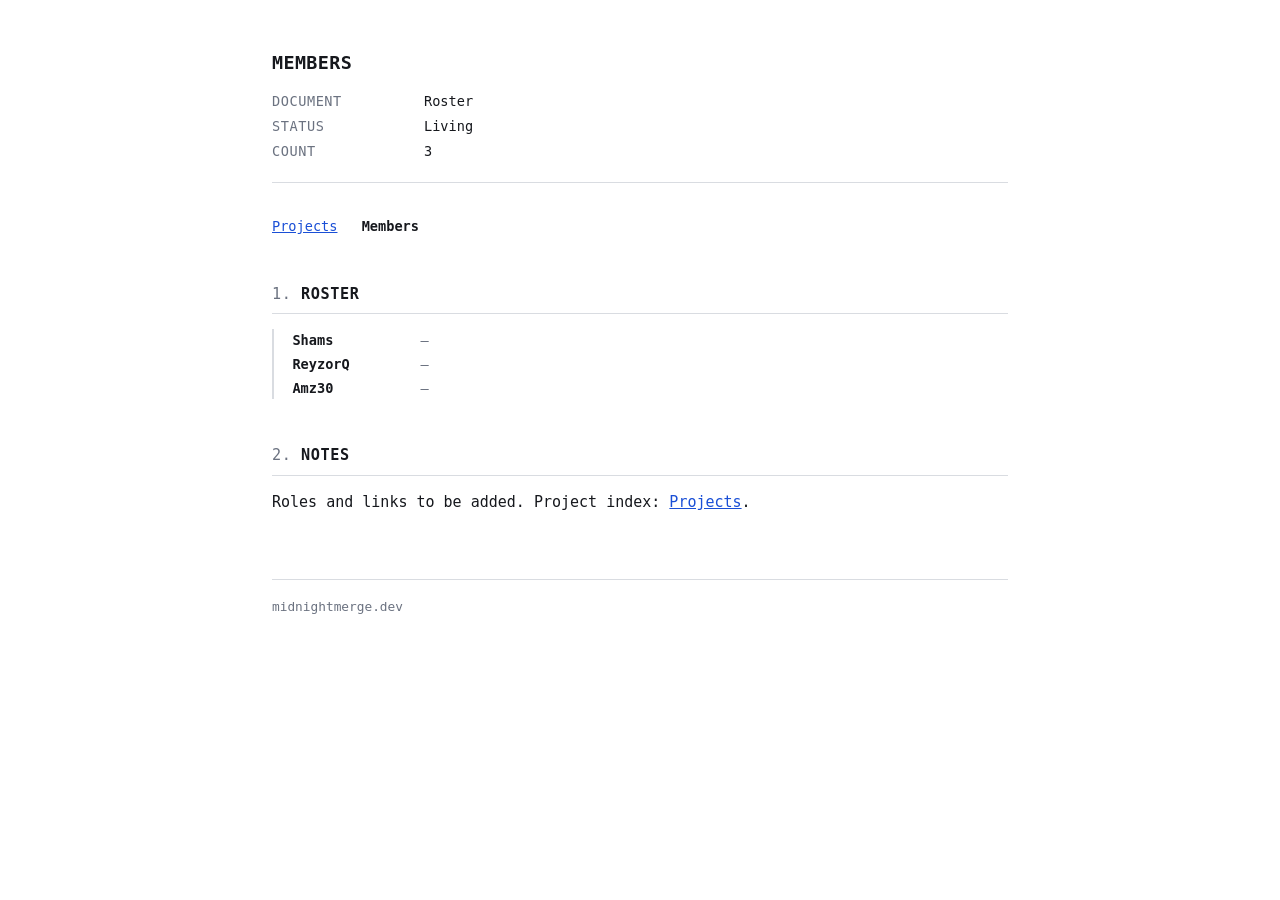
==== members.html @ 2dbbf116 "Add spec-style static site for midnightmerge.dev Project index and members roster as plain HTML/CSS," ====
<!doctype html>
<html lang="en">
<head>
<meta charset="utf-8">
<meta name="viewport" content="width=device-width, initial-scale=1">
<title>Members — Midnight Merge</title>
<meta name="description" content="Members of Midnight Merge.">
<link rel="stylesheet" href="style.css">
<link rel="icon" href="data:image/svg+xml,<svg xmlns='http://www.w3.org/2000/svg' viewBox='0 0 16 16'><text y='13' font-size='13'>🌒</text></svg>">
</head>
<body>
<main>

<header class="doc">
  <h1>Members</h1>
  <dl class="meta">
    <dt>Document</dt><dd>Roster</dd>
    <dt>Status</dt><dd>Living</dd>
    <dt>Count</dt><dd>3</dd>
  </dl>
</header>

<nav class="doc">
  <a href="/">Projects</a>
  <a href="/members.html" aria-current="page">Members</a>
</nav>

<h2><span class="num">1.</span>Roster</h2>
<div class="entry">
  <dl class="roster">
    <dt>Shams</dt><dd>—</dd>
    <dt>ReyzorQ</dt><dd>—</dd>
    <dt>Amz30</dt><dd>—</dd>
  </dl>
</div>

<h2><span class="num">2.</span>Notes</h2>
<p>Roles and links to be added. Project index: <a href="/">Projects</a>.</p>

<footer class="doc">
  midnightmerge.dev
</footer>

</main>
</body>
</html>
---- style.css ----
:root {
  --bg: #ffffff;
  --fg: #16181d;
  --muted: #6b7280;
  --rule: #d9dce1;
  --link: #1a4fd6;
  --accent: #7c3aed;
  --code-bg: #f4f5f7;
}

@media (prefers-color-scheme: dark) {
  :root {
    --bg: #0e0f12;
    --fg: #dfe2e8;
    --muted: #8b91a0;
    --rule: #2a2d34;
    --link: #8fb0ff;
    --accent: #b39bff;
    --code-bg: #191b20;
  }
}

* { box-sizing: border-box; }

body {
  background: var(--bg);
  color: var(--fg);
  font-family: ui-monospace, SFMono-Regular, "SF Mono", Menlo, Consolas, monospace;
  font-size: 15px;
  line-height: 1.65;
  margin: 0;
  padding: 3rem 1.25rem 6rem;
}

main {
  max-width: 46rem;
  margin: 0 auto;
}

a { color: var(--link); }
a:hover { text-decoration: none; }

header.doc {
  border-bottom: 1px solid var(--rule);
  padding-bottom: 1.25rem;
  margin-bottom: 2rem;
}

h1 {
  font-size: 1.15rem;
  font-weight: 700;
  letter-spacing: 0.02em;
  margin: 0 0 0.75rem;
  text-transform: uppercase;
}

dl.meta {
  display: grid;
  grid-template-columns: 8.5rem 1fr;
  gap: 0.15rem 1rem;
  margin: 0;
  color: var(--muted);
  font-size: 0.85rem;
}

dl.meta dt { text-transform: uppercase; letter-spacing: 0.04em; }
dl.meta dd { margin: 0; color: var(--fg); }

nav.doc {
  font-size: 0.85rem;
  margin-bottom: 2.5rem;
  color: var(--muted);
}

nav.doc a { margin-right: 1rem; }
nav.doc a[aria-current="page"] { color: var(--fg); text-decoration: none; font-weight: 700; }

h2 {
  font-size: 0.95rem;
  font-weight: 700;
  text-transform: uppercase;
  letter-spacing: 0.04em;
  margin: 2.75rem 0 0.9rem;
  padding-bottom: 0.4rem;
  border-bottom: 1px solid var(--rule);
}

h2 .num { color: var(--muted); margin-right: 0.6rem; font-weight: 400; }

h3 {
  font-size: 0.9rem;
  font-weight: 700;
  margin: 1.9rem 0 0.5rem;
}

h3 .num { color: var(--muted); margin-right: 0.6rem; font-weight: 400; }

p { margin: 0.6rem 0; }

.entry {
  margin: 0 0 0.5rem;
  padding-left: 1.15rem;
  border-left: 2px solid var(--rule);
}

.entry dl {
  display: grid;
  grid-template-columns: 7rem 1fr;
  gap: 0.1rem 1rem;
  margin: 0.5rem 0 0;
  font-size: 0.85rem;
}

.entry dl dt { color: var(--muted); text-transform: uppercase; letter-spacing: 0.04em; }
.entry dl dd { margin: 0; }

.status {
  display: inline-block;
  font-size: 0.72rem;
  letter-spacing: 0.06em;
  text-transform: uppercase;
  padding: 0.05rem 0.45rem;
  border: 1px solid currentColor;
  border-radius: 2px;
}

.status.available { color: #128a4a; }
.status.tbc { color: var(--muted); }
.status.internal { color: var(--accent); }

@media (prefers-color-scheme: dark) {
  .status.available { color: #48c98a; }
}

code {
  background: var(--code-bg);
  padding: 0.08rem 0.3rem;
  border-radius: 2px;
  font-size: 0.9em;
}

footer.doc {
  margin-top: 4rem;
  padding-top: 1rem;
  border-top: 1px solid var(--rule);
  color: var(--muted);
  font-size: 0.8rem;
}

@media (max-width: 34rem) {
  dl.meta, .entry dl { grid-template-columns: 1fr; gap: 0 0; }
  dl.meta dd, .entry dl dd { margin-bottom: 0.5rem; }
}

/* roster: names are the term, so keep them full-strength */
.entry dl.roster dt { color: var(--fg); text-transform: none; letter-spacing: 0; font-weight: 700; }
.entry dl.roster dd { color: var(--muted); }
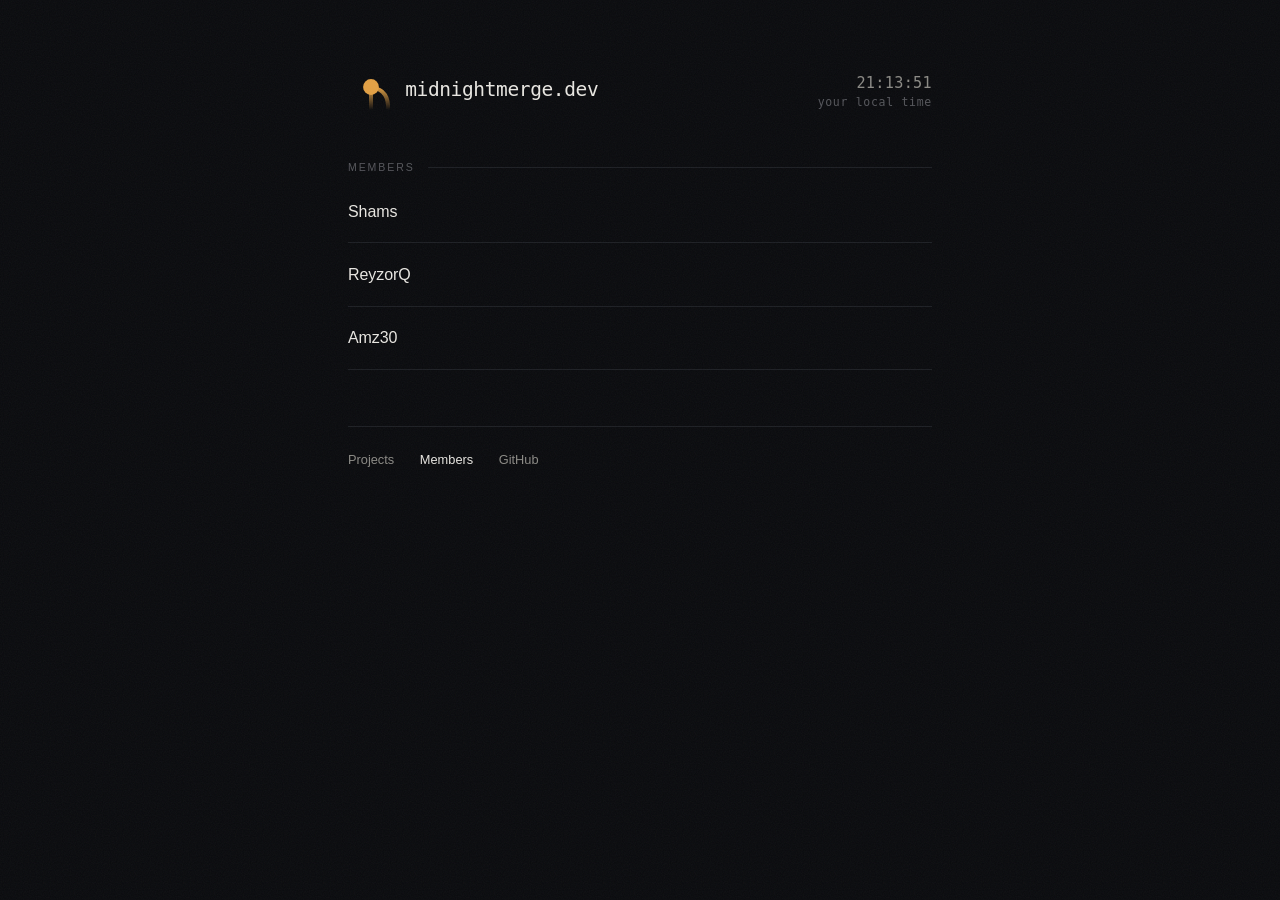
==== commit 0b24ba63: "Redesign site: midnight ledger layout, merge mark, live clock Replaces the spec-styled first pass. M" ====
--- a/members.html
+++ b/members.html
@@ -3,44 +3,70 @@
 <head>
 <meta charset="utf-8">
 <meta name="viewport" content="width=device-width, initial-scale=1">
+<meta name="color-scheme" content="dark">
 <title>Members — Midnight Merge</title>
-<meta name="description" content="Members of Midnight Merge.">
+<meta name="description" content="The people behind Midnight Merge.">
 <link rel="stylesheet" href="style.css">
-<link rel="icon" href="data:image/svg+xml,<svg xmlns='http://www.w3.org/2000/svg' viewBox='0 0 16 16'><text y='13' font-size='13'>🌒</text></svg>">
+<link rel="icon" type="image/svg+xml" href="/favicon.svg">
 </head>
 <body>
 <main>
 
-<header class="doc">
-  <h1>Members</h1>
-  <dl class="meta">
-    <dt>Document</dt><dd>Roster</dd>
-    <dt>Status</dt><dd>Living</dd>
-    <dt>Count</dt><dd>3</dd>
-  </dl>
-</header>
+  <header class="masthead">
+    <h1 class="brand">
+      <a class="wordmark" href="/">
+      <svg class="mark" width="46" height="46" viewBox="0 0 32 32" aria-hidden="true">
+        <defs>
+          <linearGradient id="mmFade" x1="0" y1="0.5" x2="0" y2="1">
+            <stop offset="0" stop-color="#fff"/>
+            <stop offset="1" stop-color="#fff" stop-opacity="0"/>
+          </linearGradient>
+          <mask id="mmMask"><rect width="32" height="32" fill="url(#mmFade)"/></mask>
+        </defs>
+        <g mask="url(#mmMask)" fill="none" stroke="currentColor" stroke-width="2.8">
+          <path d="M16 16V32"/>
+          <path d="M28 32C28 23.5 26 17.4 16 16.6"/>
+        </g>
+        <circle cx="16" cy="16" r="5.5" fill="currentColor"/>
+      </svg>
+      <span>midnightmerge.dev</span>
+      </a>
+    </h1>
+    <div class="clock mono" data-clock>
+      <span class="time">--:--:--</span>
+      <span class="note">your local time</span>
+    </div>
+  </header>
 
-<nav class="doc">
-  <a href="/">Projects</a>
-  <a href="/members.html" aria-current="page">Members</a>
-</nav>
 
-<h2><span class="num">1.</span>Roster</h2>
-<div class="entry">
-  <dl class="roster">
-    <dt>Shams</dt><dd>—</dd>
-    <dt>ReyzorQ</dt><dd>—</dd>
-    <dt>Amz30</dt><dd>—</dd>
-  </dl>
-</div>
+  <section>
+    <h2 class="label">Members</h2>
+    <ul class="list">
+      <li>
+        <div class="row">
+          <span class="name">Shams</span>
+        </div>
+      </li>
+      <li>
+        <div class="row">
+          <span class="name">ReyzorQ</span>
+        </div>
+      </li>
+      <li>
+        <div class="row">
+          <span class="name">Amz30</span>
+        </div>
+      </li>
+    </ul>
+  </section>
 
-<h2><span class="num">2.</span>Notes</h2>
-<p>Roles and links to be added. Project index: <a href="/">Projects</a>.</p>
-
-<footer class="doc">
-  midnightmerge.dev
-</footer>
+  <footer>
+    <a href="/">Projects</a>
+    <a href="/members.html" aria-current="page">Members</a>
+    <a href="https://github.com/midnight-merge">GitHub</a>
+  </footer>
 
 </main>
+<script src="clock.js"></script>
 </body>
 </html>
--- a/style.css
+++ b/style.css
@@ -1,157 +1,240 @@
+/* Midnight Merge — cold ink, warm lamp. Mono for data, sans for prose. */
+
 :root {
-  --bg: #ffffff;
-  --fg: #16181d;
-  --muted: #6b7280;
-  --rule: #d9dce1;
-  --link: #1a4fd6;
-  --accent: #7c3aed;
-  --code-bg: #f4f5f7;
-}
-
-@media (prefers-color-scheme: dark) {
-  :root {
-    --bg: #0e0f12;
-    --fg: #dfe2e8;
-    --muted: #8b91a0;
-    --rule: #2a2d34;
-    --link: #8fb0ff;
-    --accent: #b39bff;
-    --code-bg: #191b20;
-  }
+  --ink:    #0a0b0e;
+  --raised: #101216;
+  --text:   #e9e7e2;   /* warm off-white, not pure */
+  --muted:  #8b8a85;
+  --faint:  #55565b;
+  --rule:   #1d1f24;
+  --amber:  #e2a044;   /* the lamp that's still on */
+  --live:   #7ec9a2;
 }
 
 * { box-sizing: border-box; }
 
+html {
+  -webkit-font-smoothing: antialiased;
+  -moz-osx-font-smoothing: grayscale;
+}
+
 body {
-  background: var(--bg);
-  color: var(--fg);
+  background: var(--ink);
+  color: var(--text);
+  font-family: ui-sans-serif, -apple-system, "Segoe UI", Inter, Helvetica, Arial, sans-serif;
+  font-size: 16px;
+  line-height: 1.6;
+  margin: 0;
+  min-height: 100vh;
+}
+
+/* film grain — keeps the flat dark from looking like a template */
+body::after {
+  content: "";
+  position: fixed;
+  inset: 0;
+  pointer-events: none;
+  z-index: 2;
+  opacity: 0.05;
+  background-image: url("data:image/svg+xml,%3Csvg xmlns='http://www.w3.org/2000/svg' width='140' height='140'%3E%3Cfilter id='n'%3E%3CfeTurbulence type='fractalNoise' baseFrequency='0.85' numOctaves='3'/%3E%3C/filter%3E%3Crect width='100%25' height='100%25' filter='url(%23n)'/%3E%3C/svg%3E");
+}
+
+.mono {
   font-family: ui-monospace, SFMono-Regular, "SF Mono", Menlo, Consolas, monospace;
-  font-size: 15px;
-  line-height: 1.65;
+  font-variant-numeric: tabular-nums;
+}
+
+main {
+  position: relative;
+  z-index: 1;
+  max-width: 40rem;
+  margin: 0 auto;
+  padding: 4rem 1.75rem 5rem;
+}
+
+/* ---------- masthead ---------- */
+
+.masthead {
+  display: flex;
+  align-items: center;
+  justify-content: space-between;
+  gap: 2rem;
+}
+
+.brand {
+  font-family: ui-monospace, SFMono-Regular, "SF Mono", Menlo, Consolas, monospace;
+  font-size: 1.22rem;
+  font-weight: 500;
+  letter-spacing: -0.02em;
   margin: 0;
-  padding: 3rem 1.25rem 6rem;
-}
-
-main {
-  max-width: 46rem;
-  margin: 0 auto;
-}
-
-a { color: var(--link); }
-a:hover { text-decoration: none; }
-
-header.doc {
+}
+
+.wordmark {
+  display: inline-flex;
+  align-items: center;
+  gap: 0.7rem;
+  color: inherit;
+  text-decoration: none;
+}
+
+.mark {
+  flex: none;
+  color: var(--amber);
+  transition: opacity 160ms ease;
+}
+
+/* the dot is geometrically centred, but the tail carries the glyph's visible
+   mass downward — drop the text to the mark's optical centre, not its box centre */
+.wordmark > span { transform: translateY(3px); }
+
+.wordmark:hover .mark { opacity: 0.78; }
+
+.clock {
+  text-align: right;
+  font-size: 0.72rem;
+  line-height: 1.4;
+  color: var(--faint);
+  letter-spacing: 0.06em;
+  white-space: nowrap;
+}
+
+.clock .time {
+  display: block;
+  font-size: 0.95rem;
+  letter-spacing: 0.02em;
+  color: var(--muted);
+  transition: color 400ms ease;
+}
+
+/* the one hour the name is literally true */
+.clock.witching .time { color: var(--amber); }
+
+/* ---------- sections ---------- */
+
+section { margin-top: 2.5rem; }
+
+.label {
+  display: flex;
+  align-items: center;
+  gap: 0.85rem;
+  font-size: 0.66rem;
+  font-weight: 500;
+  text-transform: uppercase;
+  letter-spacing: 0.18em;
+  color: var(--faint);
+  margin: 0 0 0.25rem;
+}
+
+.label::after {
+  content: "";
+  flex: 1;
+  height: 1px;
+  background: var(--rule);
+}
+
+/* ---------- listing rows ---------- */
+
+.list { list-style: none; margin: 0; padding: 0; }
+
+.list > li { border-bottom: 1px solid var(--rule); }
+
+.row {
+  display: grid;
+  grid-template-columns: 1fr auto;
+  align-items: baseline;
+  gap: 0 1rem;
+  padding: 1.15rem 0.7rem;
+  margin: 0 -0.7rem;
+  text-decoration: none;
+  color: inherit;
+  border-radius: 3px;
+  transition: background 150ms ease;
+}
+
+a.row:hover { background: var(--raised); }
+
+.name {
+  font-size: 1rem;
+  font-weight: 500;
+  letter-spacing: -0.005em;
+}
+
+a.row:hover .name { color: var(--amber); }
+
+.state {
+  font-size: 0.66rem;
+  letter-spacing: 0.14em;
+  text-transform: uppercase;
+  color: var(--faint);
+  white-space: nowrap;
+}
+
+.state.live { color: var(--live); }
+
+.desc {
+  grid-column: 1 / -1;
+  color: var(--muted);
+  font-size: 0.9rem;
+  line-height: 1.55;
+  margin: 0.3rem 0 0;
+  max-width: 30rem;
+}
+
+.links {
+  grid-column: 1 / -1;
+  margin: 0.55rem 0 0;
+  font-size: 0.76rem;
+  letter-spacing: 0.02em;
+}
+
+.links a {
+  color: var(--muted);
+  text-decoration: none;
   border-bottom: 1px solid var(--rule);
-  padding-bottom: 1.25rem;
-  margin-bottom: 2rem;
-}
-
-h1 {
-  font-size: 1.15rem;
-  font-weight: 700;
-  letter-spacing: 0.02em;
-  margin: 0 0 0.75rem;
-  text-transform: uppercase;
-}
-
-dl.meta {
-  display: grid;
-  grid-template-columns: 8.5rem 1fr;
-  gap: 0.15rem 1rem;
-  margin: 0;
-  color: var(--muted);
-  font-size: 0.85rem;
-}
-
-dl.meta dt { text-transform: uppercase; letter-spacing: 0.04em; }
-dl.meta dd { margin: 0; color: var(--fg); }
-
-nav.doc {
-  font-size: 0.85rem;
-  margin-bottom: 2.5rem;
-  color: var(--muted);
-}
-
-nav.doc a { margin-right: 1rem; }
-nav.doc a[aria-current="page"] { color: var(--fg); text-decoration: none; font-weight: 700; }
-
-h2 {
-  font-size: 0.95rem;
-  font-weight: 700;
-  text-transform: uppercase;
+  padding-bottom: 1px;
+  transition: color 150ms ease, border-color 150ms ease;
+}
+
+.links a:hover { color: var(--amber); border-bottom-color: var(--amber); }
+
+.links .sep { color: var(--faint); margin: 0 0.45rem; }
+
+.role {
+  grid-column: 3;
+  font-size: 0.72rem;
+  color: var(--faint);
   letter-spacing: 0.04em;
-  margin: 2.75rem 0 0.9rem;
-  padding-bottom: 0.4rem;
-  border-bottom: 1px solid var(--rule);
-}
-
-h2 .num { color: var(--muted); margin-right: 0.6rem; font-weight: 400; }
-
-h3 {
-  font-size: 0.9rem;
-  font-weight: 700;
-  margin: 1.9rem 0 0.5rem;
-}
-
-h3 .num { color: var(--muted); margin-right: 0.6rem; font-weight: 400; }
-
-p { margin: 0.6rem 0; }
-
-.entry {
-  margin: 0 0 0.5rem;
-  padding-left: 1.15rem;
-  border-left: 2px solid var(--rule);
-}
-
-.entry dl {
-  display: grid;
-  grid-template-columns: 7rem 1fr;
-  gap: 0.1rem 1rem;
-  margin: 0.5rem 0 0;
-  font-size: 0.85rem;
-}
-
-.entry dl dt { color: var(--muted); text-transform: uppercase; letter-spacing: 0.04em; }
-.entry dl dd { margin: 0; }
-
-.status {
-  display: inline-block;
-  font-size: 0.72rem;
-  letter-spacing: 0.06em;
-  text-transform: uppercase;
-  padding: 0.05rem 0.45rem;
-  border: 1px solid currentColor;
-  border-radius: 2px;
-}
-
-.status.available { color: #128a4a; }
-.status.tbc { color: var(--muted); }
-.status.internal { color: var(--accent); }
-
-@media (prefers-color-scheme: dark) {
-  .status.available { color: #48c98a; }
-}
-
-code {
-  background: var(--code-bg);
-  padding: 0.08rem 0.3rem;
-  border-radius: 2px;
-  font-size: 0.9em;
-}
-
-footer.doc {
-  margin-top: 4rem;
-  padding-top: 1rem;
+}
+
+/* ---------- footer ---------- */
+
+footer {
+  margin-top: 3.5rem;
+  padding-top: 1.4rem;
   border-top: 1px solid var(--rule);
-  color: var(--muted);
+  display: flex;
+  flex-wrap: wrap;
+  gap: 0.5rem 1.6rem;
+  align-items: baseline;
   font-size: 0.8rem;
-}
+  color: var(--faint);
+}
+
+footer a {
+  color: var(--muted);
+  text-decoration: none;
+  border-bottom: 1px solid transparent;
+  transition: color 150ms ease, border-color 150ms ease;
+}
+
+footer a:hover { color: var(--text); border-bottom-color: var(--amber); }
+
+footer a[aria-current="page"] { color: var(--text); }
 
 @media (max-width: 34rem) {
-  dl.meta, .entry dl { grid-template-columns: 1fr; gap: 0 0; }
-  dl.meta dd, .entry dl dd { margin-bottom: 0.5rem; }
-}
-
-/* roster: names are the term, so keep them full-strength */
-.entry dl.roster dt { color: var(--fg); text-transform: none; letter-spacing: 0; font-weight: 700; }
-.entry dl.roster dd { color: var(--muted); }
+  main { padding: 3rem 1.25rem 4rem; }
+  .brand { font-size: 1.02rem; }
+  .mark { width: 36px; height: 36px; }
+  .wordmark > span { transform: translateY(2px); }
+  section { margin-top: 2.75rem; }
+}
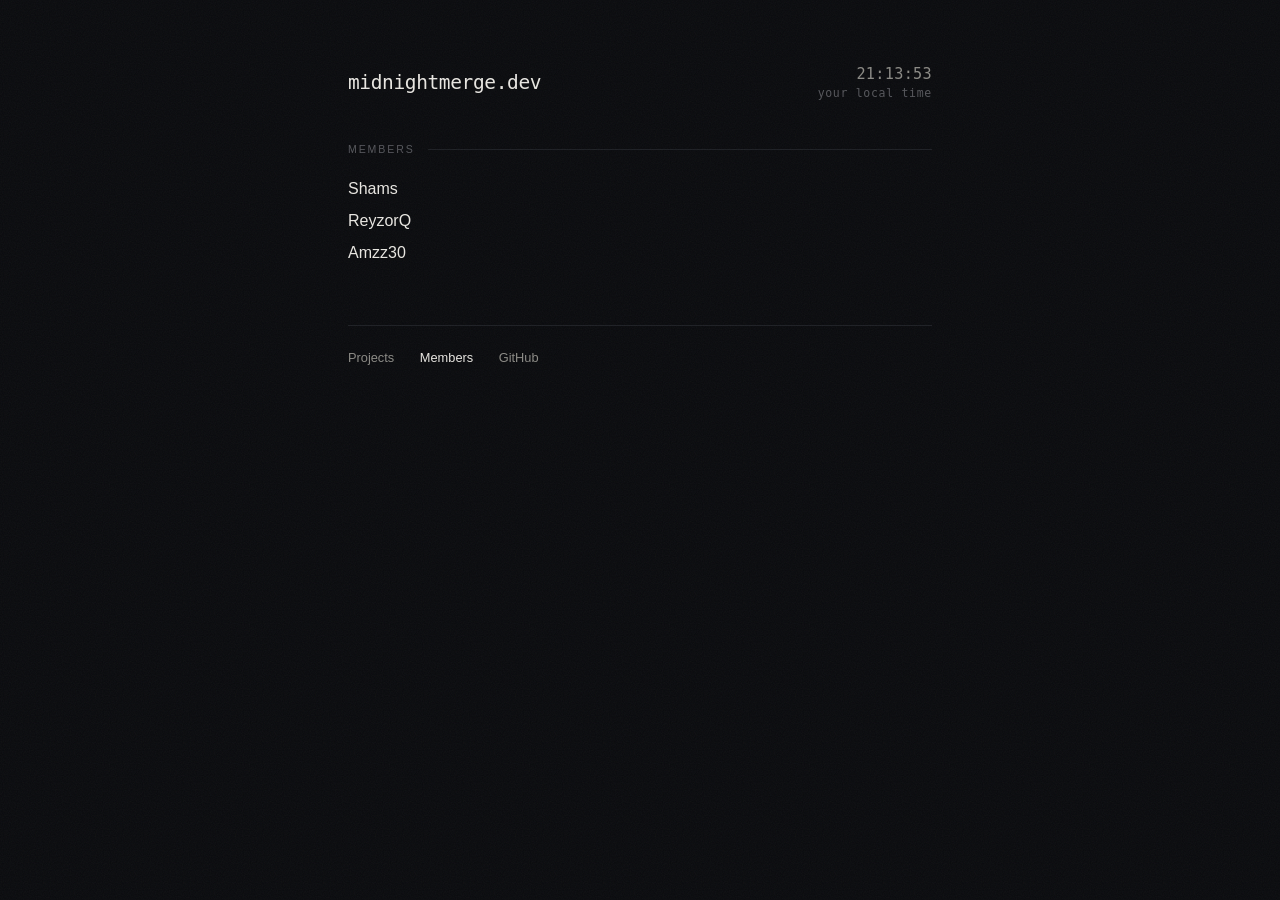
==== commit 5d56f13d: "Drop the merge mark, add project blurbs, simplify members Masthead is now the mono wordmark and the " ====
--- a/members.html
+++ b/members.html
@@ -13,50 +13,19 @@
 <main>
 
   <header class="masthead">
-    <h1 class="brand">
-      <a class="wordmark" href="/">
-      <svg class="mark" width="46" height="46" viewBox="0 0 32 32" aria-hidden="true">
-        <defs>
-          <linearGradient id="mmFade" x1="0" y1="0.5" x2="0" y2="1">
-            <stop offset="0" stop-color="#fff"/>
-            <stop offset="1" stop-color="#fff" stop-opacity="0"/>
-          </linearGradient>
-          <mask id="mmMask"><rect width="32" height="32" fill="url(#mmFade)"/></mask>
-        </defs>
-        <g mask="url(#mmMask)" fill="none" stroke="currentColor" stroke-width="2.8">
-          <path d="M16 16V32"/>
-          <path d="M28 32C28 23.5 26 17.4 16 16.6"/>
-        </g>
-        <circle cx="16" cy="16" r="5.5" fill="currentColor"/>
-      </svg>
-      <span>midnightmerge.dev</span>
-      </a>
-    </h1>
+    <h1 class="brand"><a href="/">midnightmerge.dev</a></h1>
     <div class="clock mono" data-clock>
       <span class="time">--:--:--</span>
       <span class="note">your local time</span>
     </div>
   </header>
 
-
   <section>
     <h2 class="label">Members</h2>
-    <ul class="list">
-      <li>
-        <div class="row">
-          <span class="name">Shams</span>
-        </div>
-      </li>
-      <li>
-        <div class="row">
-          <span class="name">ReyzorQ</span>
-        </div>
-      </li>
-      <li>
-        <div class="row">
-          <span class="name">Amz30</span>
-        </div>
-      </li>
+    <ul class="people">
+      <li>Shams</li>
+      <li>ReyzorQ</li>
+      <li>Amzz30</li>
     </ul>
   </section>
 
--- a/style.css
+++ b/style.css
@@ -69,25 +69,7 @@
   margin: 0;
 }
 
-.wordmark {
-  display: inline-flex;
-  align-items: center;
-  gap: 0.7rem;
-  color: inherit;
-  text-decoration: none;
-}
-
-.mark {
-  flex: none;
-  color: var(--amber);
-  transition: opacity 160ms ease;
-}
-
-/* the dot is geometrically centred, but the tail carries the glyph's visible
-   mass downward — drop the text to the mark's optical centre, not its box centre */
-.wordmark > span { transform: translateY(3px); }
-
-.wordmark:hover .mark { opacity: 0.78; }
+.brand a { color: inherit; text-decoration: none; }
 
 .clock {
   text-align: right;
@@ -206,6 +188,14 @@
   letter-spacing: 0.04em;
 }
 
+.people {
+  list-style: none;
+  margin: 0.9rem 0 0;
+  padding: 0;
+  font-size: 1rem;
+  line-height: 2;
+}
+
 /* ---------- footer ---------- */
 
 footer {
@@ -234,7 +224,16 @@
 @media (max-width: 34rem) {
   main { padding: 3rem 1.25rem 4rem; }
   .brand { font-size: 1.02rem; }
-  .mark { width: 36px; height: 36px; }
-  .wordmark > span { transform: translateY(2px); }
+
+  /* the caption is the widest thing in the masthead and the digits speak for
+     themselves — drop it and tighten the gap before anything has to wrap */
+  .masthead { gap: 1rem; }
+  .clock .note { display: none; }
+  .clock .time { font-size: 0.88rem; }
   section { margin-top: 2.75rem; }
 }
+
+@media (max-width: 22rem) {
+  .masthead { flex-direction: column; align-items: flex-start; gap: 0.75rem; }
+  .clock { text-align: left; }
+}
